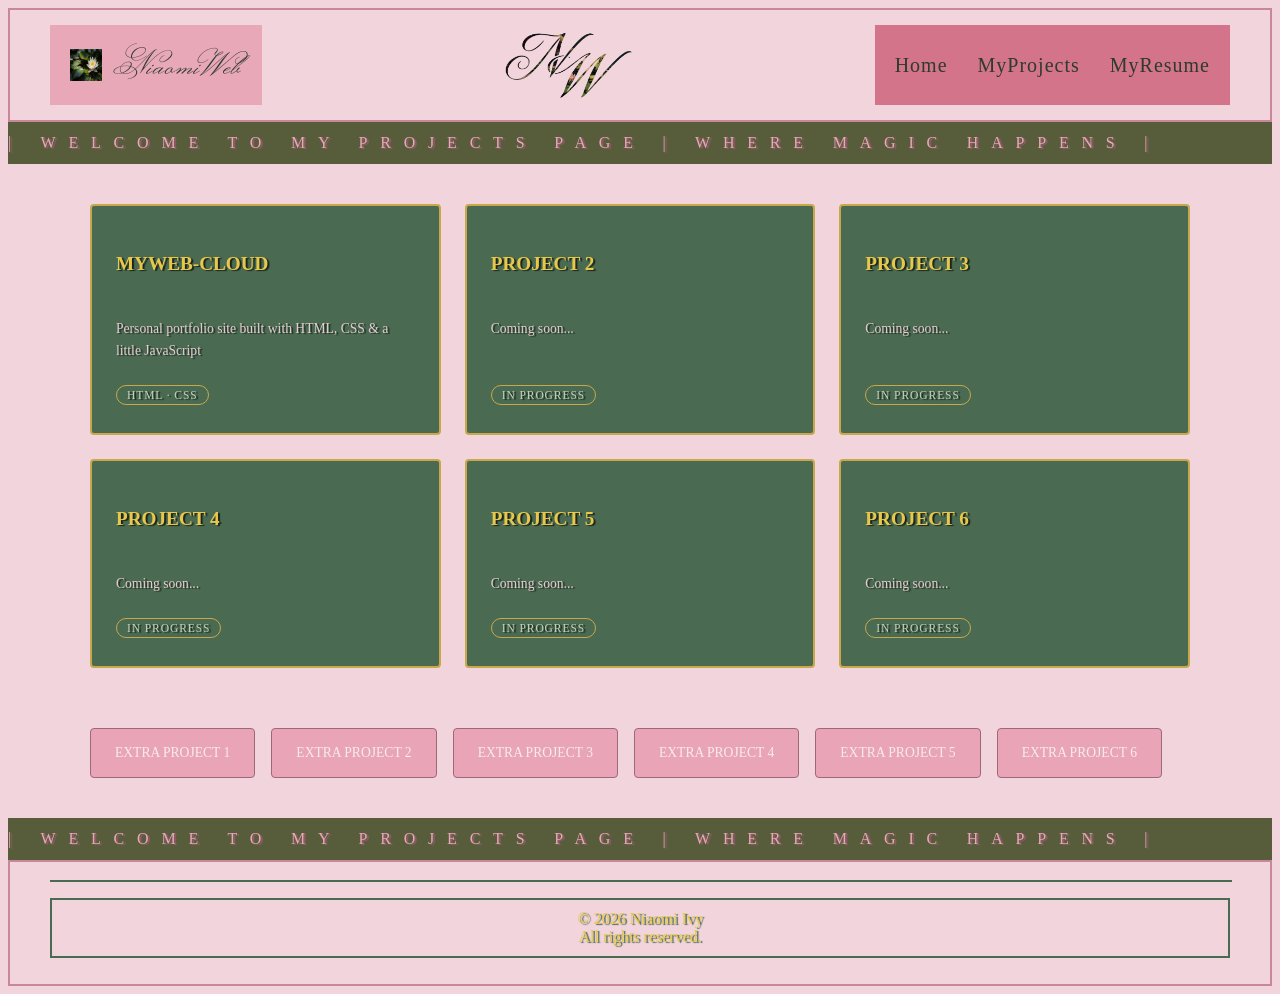
==== projects.html @ 145aae2c "adding my pages" ====
<!DOCTYPE html>
<html> 
<head>
<link rel="stylesheet" href = "style.css"> 
<link rel="x-icon" type="image/png" href="images/favicon-16x16.png">
<link rel="preconnect" href="https://fonts.googleapis.com">
<link rel="preconnect" href="https://fonts.gstatic.com" crossorigin>
<link href="https://fonts.googleapis.com/css2?family=Cormorant+Garamond:ital,wght@0,300..700;1,300..700&family=Fleur+De+Leah&family=Monsieur+La+Doulaise&display=swap" rel="stylesheet">
<link rel="stylesheet" href="style.css">
<link rel="preconnect" href="https://fonts.googleapis.com">
<link rel="preconnect" href="https://fonts.gstatic.com" crossorigin>
<link href="https://fonts.googleapis.com/css2?family=Cormorant+Garamond:ital,wght@0,300..700;1,300..700&family=Fleur+De+Leah&family=Inria+Serif:ital,wght@0,300;0,400;0,700;1,300;1,400;1,700&family=Monsieur+La+Doulaise&display=swap" rel="stylesheet">
<link rel="x-icon" type="image/png" href="images/favicon-16x16.png">
</head>
<canvas id="petalCanvas"></canvas>
<script>
const canvas = document.getElementById('petalCanvas');
const ctx = canvas.getContext('2d');

canvas.width = window.innerWidth;
canvas.height = window.innerHeight;

window.addEventListener('resize', () => {
canvas.width = window.innerWidth;
canvas.height = window.innerHeight;
});

const petals = [];
const PETAL_COUNT = 30;
const COLORS = ['#e8c8cc', '#C9A84C', '#4A6B52', '#f5ede8', '#d4a0a8'];

function createPetal() {
return {
    x: Math.random() * canvas.width,
    y: -20,
    size: Math.random() * 10 + 6,
    color: COLORS[Math.floor(Math.random() * COLORS.length)],
    speedY: Math.random() * 1.5 + 0.5,
    speedX: Math.random() * 1 - 0.5,
    rotation: Math.random() * 360,
    rotationSpeed: Math.random() * 2 - 1,
    opacity: Math.random() * 0.5 + 0.5,
};
}

for (let i = 0; i < PETAL_COUNT; i++) {
const p = createPetal();
p.y = Math.random() * canvas.height; // start scattered
petals.push(p);
}

function drawPetal(p) {
ctx.save();
ctx.translate(p.x, p.y);
  ctx.rotate((p.rotation * Math.PI) / 180);
ctx.globalAlpha = p.opacity;
ctx.fillStyle = p.color;
ctx.beginPath();
  ctx.ellipse(0, 0, p.size, p.size / 2, 0, 0, Math.PI * 2);
ctx.fill();
ctx.restore();
}

function animate() {
ctx.clearRect(0, 0, canvas.width, canvas.height);

petals.forEach((p, i) => {
    p.y += p.speedY;
    p.x += Math.sin(p.y / 50) * 0.8 + p.speedX; // gentle sway
    p.rotation += p.rotationSpeed;

    if (p.y > canvas.height + 20) {
      petals[i] = createPetal(); // reset when off screen
    }

    drawPetal(p);
});

requestAnimationFrame(animate);
}

animate();
</script>
<body> 
    <nav class="main-nav">
<div class="nav-left">
        <img src = "images/favicon-32x32.png" alt = "NW" class="logoleft">
    <span class="nav-logo">NiaomiWeb</span>
</div>
<img src = "images/nw clear.png" alt = "NW" class = "nav-logo-img">

<div class="nav-links">
    <a href="index.html">Home</a>
    <a href="projects.html">MyProjects</a>
    <a href="resume.html">MyResume</a>
</div>
</nav>
    <title> MyTech-projects </title>

<div class="marquee">
<span class="marquee-inner">
    | Welcome to My Projects Page | Where magic happens |
</span>
</div>



<div class="projects-grid">

<a href="#" class="project-card">
    <h3>MyWeb-Cloud</h3>
    <p>Personal portfolio site built with HTML, CSS & a little JavaScript</p>
    <span class="tag">HTML · CSS</span>
</a>

<a href="#" class="project-card">
    <h3>Project 2</h3>
    <p>Coming soon...</p>
    <span class="tag">In Progress</span>
</a>
<a href="#" class="project-card">
    <h3>Project 3</h3>
    <p>Coming soon...</p>
    <span class="tag">In Progress</span>
</a>

<a href="#" class="project-card">
    <h3>Project 4</h3>
    <p>Coming soon...</p>
    <span class="tag">In Progress</span>
</a>

<a href="#" class="project-card">
    <h3>Project 5</h3>
    <p>Coming soon...</p>
    <span class="tag">In Progress</span>
</a>

<a href="#" class="project-card">
    <h3>Project 6</h3>
    <p>Coming soon...</p>
    <span class="tag">In Progress</span>
</a>


</div>


<div class="extras-scroll">
<a href="#" class="project-card-sm">Extra Project 1</a>
<a href="#" class="project-card-sm">Extra Project 2</a>
<a href="#" class="project-card-sm">Extra Project 3</a>
<a href="#" class="project-card-sm">Extra Project 4</a>
<a href="#" class="project-card-sm">Extra Project 5</a>
<a href="#" class="project-card-sm">Extra Project 6</a>
</div>


<div class="marquee">
<span class="marquee-inner">
    | Welcome to My Projects Page | Where magic happens |
</span>
</div>
    <footer>
    <hr id = "footerline">
<p id = "footertext"> &copy; 2026 Niaomi Ivy <br> All rights reserved.</p>
</footer>
</body>
</html>
---- style.css ----
body { 
    background-color: #F2D4DC; 

}
.main-nav { 
            border: 2px double #c9879a;
            justify-content: space-between;
            color : #2C3B2E;
            align-items: center;
            font-size : 15px;
            display: flex;
            padding:  10px 40px;
            height: 90px;
            letter-spacing: 1px;
}


hr { border: 1px solid #4A6B52;
    width: 100%;
    position: relative;
}
.nav-left {
            background-color: #E8A8B8;
            color: #2C3B2E;
            height : 60px ;
            justify-content: space-between;
            align-items: center;
            display: flex;
            padding : 10px 20px;
            font-family: "monsieur la doulaise","arial" ,cursive; 
            font-size : 30px;

}
.logoleft {
margin-right: 12px;
}

.nav-logo-img { 
height: 130px;



width: auto;
opacity: 1.0;
mix-blend-mode: multiply;


}
.nav-links { display: flex;
    background-color: #D4748A;
            padding: 10px 20px;
            color: #2C3B2E;
            font-size : 20px;
            align-items: center;
            justify-content: space-between;
                gap: 30px;
                height : 60px;
}

.nav-links a {
            color: #2C3B2E;
            font-size: 20px;
            letter-spacing: 1px;
            justify-content: space-between;
            text-align: center;
            text-decoration: none;
            gap: 25px;
}
a:hover { 
color:#b8c9b0;
}

a:active { 
    color:#E8C84A
}




#main-image {
width: 100%;
height: 555px;
object-fit: cover;
display: block;
border: #4A6B52 solid 2px;
}

.main-content {
    position: relative;
    width: 100%; 
    height: 600px;
    overflow: hidden;
}

#welcometo {
    position: absolute;
    font-size: 60px;
    top: 225px;
    bottom: 50px;
    left: 180px;
    color: #b8c9b0;
    text-shadow:#4A6B52 1px 1px 1px;
    font-family : "monsieur la doulaise", "arial" ,cursive;
    font-size : 60px;
}

#mygarden {
    position: absolute;
    top: 450px ;
    bottom: 60px;
    right: 100px;
    color: #b8c9b0;
    text-shadow:#4A6B52 1px 1px 1px;
    font-family : "monsieur la doulaise", "arial" ,cursive;
    font-size : 60px;
    
}

#subtitle {  color: #F2D4DC;; font-family:"arial";
    text-shadow: #e99eb3b9 1px 1px 1px;
        font-size : 13px;
        position: absolute;
        right: 60px;
        top: 200px;
        left: 800px;
        bottom: 20px;
        letter-spacing: 0.1;
        }

.intro-strip {
background: #2E4A3A;
color: #F2D4DC ;
text-align: center;
padding: 24px 40px;
font-family: "Inria Serif", serif;
font-size: 14px;
letter-spacing: 0.3em;
text-transform: uppercase;
}

footer {
justify-content: space-between;
align-items: center;
padding: 10px 40px;
border : 2px solid #c9879a;
}

#footertext { border: 2px solid #4A6B52;
            border-bottom: 2px solid #4A6B52;
            text-align: center;
            padding : 10px;
            color: #E8C84A;
            text-shadow: #4A6B52 2px 1px 1px;
}

.aboutcontent {
position : absolute;
bottom: -240px; 
left: 0;
left: 0;
font-family: "moniseur la doulaise", cursive; 
display: flex;
align-items: center;
z-index: 10;
font-size: 80px;
justify-content: center;
flex-direction: column;
height: 100%;
padding: 30px; 
}


.about-section::before {
content: "";
position: absolute;
top: 0%;
left: 0;
width: 100%;
height: 100%;
background-color: rgba(28, 43, 36, 0.605);
z-index: 1;
overflow: hidden;
}

#aboutheader {
    font-family: "moniseur la doulaise", cursive; 
    margin: 0;
    right: 40px;
    top: 45px;
    bottom: -40px;
    left: 60px;
    justify-content: center;
    text-align: center;
    position: relative;
    text-shadow: #2C3B2E 2px 5px 2px;
    color: #b8c9b0;
    white-space: nowrap
}
#about1, #about2, #about3 {
    color: #b8c9b0;
    font-family: "inria serif", serif;
    font-size: 18px;
    position: relative;
    margin-right: 20px;
}
.about-section {
position: relative;
align-items: center;
width: 100%;
height: 500px;
padding: 0;

}

.about-bg-video {
    object-fit: cover;
    position: absolute;
    object-position: bottom center 80%;
    box-shadow: #c9879a;
    top: 0;
    bottom: 0;
    width: 100%;
    height: 100%;
    z-index: 0;
    pointer-events:none;

}



.boxes {

    display: flex;
    gap: 40px;
    padding: 20px 80px;
    justify-content: center;
    box-sizing: border-box;
}
#box1 {  

flex: 1;
width: 2000px;
min-height: 300px;
box-shadow: 2px 7px 3px rgba(180, 80, 110, 0.5);
border-radius: 4px;
padding: 24px;
overflow: hidden;
box-sizing: border-box;
background-image: url(images/box1.jpg);
background-size: cover;
background-position: center;
position : relative;
}

#box2 { 
    flex: 1;
    width: 2000px;
    min-height: 300px;
    box-shadow: 2px 8px 4px rgba(180, 80, 110, 0.5);
    padding: 24px;
    overflow: hidden;
    box-sizing: border-box;
    background-image:url(images/box2.jpg); 
    background-size: cover;
    background-position: center;
    position: relative;
}



#box3 { 
flex: 1;
width: 2000px;
min-height: 300px;
box-shadow: 2px 8px 4px rgba(180, 80, 110, 0.5);
padding: 24px;
overflow: hidden;
box-sizing: border-box;
background-image:url(images/box3.jpg) ;
background-size: cover;
background-position: center;
position: relative;
}

#box1::before, #box2::before, #box3::before {
content: "";
position: absolute;
top: 0;
left: 0;
width: 100%;
height: 100%;
background-color: rgba(28, 43, 36, 0.605);
z-index: 0;
}

.contact-section {
margin: 50px;
display: flex;
flex-direction: row;
align-items: flex-start;
position: relative;
}

#box4 {
height: 400px;
width: 330px;
background-color: #2C3B2E;
box-shadow: #1c251e 3px 3px 2px;
z-index: 2;
position: relative;
left: -185px;
padding: 5px 30px;
top: 200px;
display: flex;
flex-direction: column;
justify-content: center;
gap: 40px;
}


#box5 {
height: 480px;
width: 600px;
background-color: #c9879a;
box-shadow: #9e6877 3px 3px 4px;
z-index: 1;
position: relative;
margin-top: 60px;
top: -200px;
left: 500px;
}

.contact-icon {
display: flex;
flex-direction: row;
align-items: center;
gap: 12px;
text-decoration: none;
padding: -7px ;
width: 100%;
}

.icon-circle {
width: 12px;
height: 12px;
font-family: ina,;
border-radius: 50%;
background-color: #E8C84A;
box-shadow: #bd687b 3px 2px 1px;
flex-shrink: 0;
}

.social-icon, .social-icon-indeed {
height: 40px;
width: 40px;
display: block;
filter: invert(78%) sepia(55%) saturate(400%) hue-rotate(5deg) brightness(95%);
}

.icon-label {
font-size: 14px;
letter-spacing: 0.13em;
text-transform: uppercase;
color: #bd687b;
}
.decorative-circles {
display: flex;
justify-content: center;
align-items: center;
gap: 30px;
padding: 40px;
}


.circle {
width: 40x;
height: 40px;
border-radius: 50%;
}

.circle.green {
background-color: #4A6B52; 
}

.circle.yellow {
background-color: #E8C84A; 
}



.icon-label a:hover {

    color: #b8c9b0;
}
#contactheader {
    font-size: 60px;
color: #E8C84A;
text-shadow: #bd687b 2px 1px 1px;
font-family: "monsieur la doulaise", "arial" ,cursive;
position: relative;
top: 80px;
right: -210px;
z-index: 5;
}
.form-title {
font-family: "inria", serif;
font-size: 36px;
text-shadow: #b8c9b0 1px 1px 1px;
color: #2E4A3A;
margin-bottom: 0px;
position: relative;
right: -20px;
top: 30px;
text-align: center;
}

form {
display: flex;
flex-direction: column;
gap: 6px;
padding: 40px;
}

.form-input {
position: relative;
left: 120px;
width: 70%;
padding: 12px 16px;
border: 1px solid #2E4A3A;
border-radius: 2px;
background: transparent;
font-family: "Inria Serif", serif;
font-size: 13px;
color: #2E4A3A;
outline: none;
}

.form-input::placeholder {
color: #2E4A3A;
opacity: 0.6;
letter-spacing: 0.1em;
}

.form-textarea {
height: 100px;
resize: none;
}

.form-btn {
background: #2E4A3A;
color: #E8C84A;
font-family: "Inria Serif", serif;
font-size: 12px;
letter-spacing: 0.2em;
text-transform: uppercase;
padding: 12px 32px;
border: none;
border-radius: 2px;
cursor: pointer;
align-self: flex-end;
transition: all 0.3s ease;
}

.form-btn:hover {
background: #E8C84A;
color: #2E4A3A;
}

.pagetitle {
    font-size: 40px;
    font-family: "Monsieur la doulaise", cursive;
    color: #E8A8B8;
    text-shadow: #1c251e 3px 2px 1px;
    position: relative;
    text-align: center;
    justify-content: center;
    z-index: 5;
    left: 20%;
    bottom: -250px;

}
.BOX1 {
    background-color: #2C3B2E;
    box-shadow: #1c251e 4px 2px 2px ;
    flex: 1;
    width : 40%;
    position: relative;
    flex-direction: column;
    padding: 20px; 
    top: 20px;
    z-index: 2;
    left: 20px
}
.BOX2 {
    flex: 1;
    background-color:#ffdce5;
    box-shadow: #9e6877 4px 2px 2px;
    position: relative;
    padding: 20px;
    width: 90%;
    top: -550px;
    margin-left: 50px;
}


.aboutme {
color: #1c251e;
margin-left: 650px;
text-shadow: #b8c9b0 2px 1px 1px;
}



.Work-experience {
color: #1c251e;
margin-left: 650px;
text-shadow: #b8c9b0 2px 1px 1px;
}

.certifications {
color: #1c251e;
margin-left: 650px;
text-shadow: #b8c9b0 2px 1px 1px;
}

.label {
    font-family: "Inria", serif;
    color: #b8c9b0;
    text-shadow:#1c251e 2px 2px 1px;
}

.contact-item{

    color: #c2d2ba;
    text-shadow: #1c251e 2px 2px 1px;
}

.contact-item a {

    color:#E8C84A;
    text-decoration: none;
}


.contact-item a:hover {

color: #e994ac;


}
.HeaderResume {

    color: #c2d2ba;
    text-shadow: #1c251e 2px 2px 1px;
}

#Header-Resume {
position: relative;
top: 20px;
    color: #b8c9b0;
    text-shadow: #1c251e 2px 2px 1px;
}

.fieldofstudy {
color: #74a27f;
position: relative;
top: -18px;

}

.grad-date {
color: #43614b;
position: relative;
top: -30px;
}

#educationheader {
    position: relative;
    top: 20px;
}
#resumename {

color: #E8C84A;
font-family: "Inria", Serif;
font-size: 70px;
text-shadow: #575d3b 2px 2px 2px;
position: relative;
top: 10px;
}

#resumerole {

    color: #eaa4b8;
    letter-spacing: 0.3em;
    text-transform: uppercase;
    position: relative;
    top:-20px;
}
.marquee {
background-color: #575d3b;
color: #E8A8B8;
text-shadow: #965a6c 2px 1px 1px;
padding: 12px 0;
overflow: hidden;
white-space: nowrap;
letter-spacing: 0.8em;
text-transform: uppercase;
font-family: 'Inria', serif;
font-size: 1rem;
}

.marquee-inner {
display: inline-block;
animation: scroll 20s linear infinite;
}

@keyframes scroll {
from { transform: translateX(100vw); }
to { transform: translateX(-100%); }
}
.projects-grid {
display: grid;
grid-template-columns: repeat(3, 1fr);
gap: 24px;
padding: 40px;
max-width: 1100px;
margin: 0 auto;
}

.project-card {
background-color: #4A6B52;
border: 2px solid #C9A84C;
text-shadow: #1c251e 2px 1px 1px;
border-radius: 4px;
padding: 28px 24px;
text-decoration: none;
color: #ffdce5;
display: flex;
flex-direction: column;
gap: 10px;
transition: transform 0.2s, box-shadow 0.2s;
}

.project-card:hover {
transform: translateY(-6px);
box-shadow: 0 8px 24px rgba(0,0,0,0.2);
}

.project-card h3 {
font-family: 'Inria', serif;
text-transform: uppercase;
color: #E8C84A;
font-size: 1.2rem;
}

.project-card p {
font-size: 0.85rem;
opacity: 0.85;
line-height: 1.6;
}

.tag {
font-size: 0.72rem;
letter-spacing: 0.08em;
text-transform: uppercase;
color: #c2d2ba;
border: 1px solid #C9A84C;
padding: 3px 10px;
border-radius: 20px;
width: fit-content;
margin-top: auto;
}
.extras-scroll {
display: flex;
gap: 16px;
overflow-x: auto;
padding: 20px 40px 40px;
max-width: 1100px;
margin: 0 auto;
}

.extras-scroll::-webkit-scrollbar { height: 6px; }
.extras-scroll::-webkit-scrollbar-thumb { background: #C9A84C; border-radius: 2px; }

.project-card-sm {
background-color: #eaa4b8;
border: 1px solid #9e6877;
color: #f5ede8;
text-transform: uppercase;
text-decoration: none;
padding: 16px 24px;
border-radius: 4px;
white-space: nowrap;
font-size: 0.85rem;
transition: transform 0.2s;
flex-shrink: 0;
}

.project-card-sm:hover { transform: translateY(-4px); }


#petalCanvas {
position: fixed;
top: 0;
left: 0;
width: 100%;
height: 100%;
  pointer-events: none; /* so it doesn't block clicks */
z-index: 999;
}
---- style.css ----
body { 
    background-color: #F2D4DC; 

}
.main-nav { 
            border: 2px double #c9879a;
            justify-content: space-between;
            color : #2C3B2E;
            align-items: center;
            font-size : 15px;
            display: flex;
            padding:  10px 40px;
            height: 90px;
            letter-spacing: 1px;
}


hr { border: 1px solid #4A6B52;
    width: 100%;
    position: relative;
}
.nav-left {
            background-color: #E8A8B8;
            color: #2C3B2E;
            height : 60px ;
            justify-content: space-between;
            align-items: center;
            display: flex;
            padding : 10px 20px;
            font-family: "monsieur la doulaise","arial" ,cursive; 
            font-size : 30px;

}
.logoleft {
margin-right: 12px;
}

.nav-logo-img { 
height: 130px;



width: auto;
opacity: 1.0;
mix-blend-mode: multiply;


}
.nav-links { display: flex;
    background-color: #D4748A;
            padding: 10px 20px;
            color: #2C3B2E;
            font-size : 20px;
            align-items: center;
            justify-content: space-between;
                gap: 30px;
                height : 60px;
}

.nav-links a {
            color: #2C3B2E;
            font-size: 20px;
            letter-spacing: 1px;
            justify-content: space-between;
            text-align: center;
            text-decoration: none;
            gap: 25px;
}
a:hover { 
color:#b8c9b0;
}

a:active { 
    color:#E8C84A
}




#main-image {
width: 100%;
height: 555px;
object-fit: cover;
display: block;
border: #4A6B52 solid 2px;
}

.main-content {
    position: relative;
    width: 100%; 
    height: 600px;
    overflow: hidden;
}

#welcometo {
    position: absolute;
    font-size: 60px;
    top: 225px;
    bottom: 50px;
    left: 180px;
    color: #b8c9b0;
    text-shadow:#4A6B52 1px 1px 1px;
    font-family : "monsieur la doulaise", "arial" ,cursive;
    font-size : 60px;
}

#mygarden {
    position: absolute;
    top: 450px ;
    bottom: 60px;
    right: 100px;
    color: #b8c9b0;
    text-shadow:#4A6B52 1px 1px 1px;
    font-family : "monsieur la doulaise", "arial" ,cursive;
    font-size : 60px;
    
}

#subtitle {  color: #F2D4DC;; font-family:"arial";
    text-shadow: #e99eb3b9 1px 1px 1px;
        font-size : 13px;
        position: absolute;
        right: 60px;
        top: 200px;
        left: 800px;
        bottom: 20px;
        letter-spacing: 0.1;
        }

.intro-strip {
background: #2E4A3A;
color: #F2D4DC ;
text-align: center;
padding: 24px 40px;
font-family: "Inria Serif", serif;
font-size: 14px;
letter-spacing: 0.3em;
text-transform: uppercase;
}

footer {
justify-content: space-between;
align-items: center;
padding: 10px 40px;
border : 2px solid #c9879a;
}

#footertext { border: 2px solid #4A6B52;
            border-bottom: 2px solid #4A6B52;
            text-align: center;
            padding : 10px;
            color: #E8C84A;
            text-shadow: #4A6B52 2px 1px 1px;
}

.aboutcontent {
position : absolute;
bottom: -240px; 
left: 0;
left: 0;
font-family: "moniseur la doulaise", cursive; 
display: flex;
align-items: center;
z-index: 10;
font-size: 80px;
justify-content: center;
flex-direction: column;
height: 100%;
padding: 30px; 
}


.about-section::before {
content: "";
position: absolute;
top: 0%;
left: 0;
width: 100%;
height: 100%;
background-color: rgba(28, 43, 36, 0.605);
z-index: 1;
overflow: hidden;
}

#aboutheader {
    font-family: "moniseur la doulaise", cursive; 
    margin: 0;
    right: 40px;
    top: 45px;
    bottom: -40px;
    left: 60px;
    justify-content: center;
    text-align: center;
    position: relative;
    text-shadow: #2C3B2E 2px 5px 2px;
    color: #b8c9b0;
    white-space: nowrap
}
#about1, #about2, #about3 {
    color: #b8c9b0;
    font-family: "inria serif", serif;
    font-size: 18px;
    position: relative;
    margin-right: 20px;
}
.about-section {
position: relative;
align-items: center;
width: 100%;
height: 500px;
padding: 0;

}

.about-bg-video {
    object-fit: cover;
    position: absolute;
    object-position: bottom center 80%;
    box-shadow: #c9879a;
    top: 0;
    bottom: 0;
    width: 100%;
    height: 100%;
    z-index: 0;
    pointer-events:none;

}



.boxes {

    display: flex;
    gap: 40px;
    padding: 20px 80px;
    justify-content: center;
    box-sizing: border-box;
}
#box1 {  

flex: 1;
width: 2000px;
min-height: 300px;
box-shadow: 2px 7px 3px rgba(180, 80, 110, 0.5);
border-radius: 4px;
padding: 24px;
overflow: hidden;
box-sizing: border-box;
background-image: url(images/box1.jpg);
background-size: cover;
background-position: center;
position : relative;
}

#box2 { 
    flex: 1;
    width: 2000px;
    min-height: 300px;
    box-shadow: 2px 8px 4px rgba(180, 80, 110, 0.5);
    padding: 24px;
    overflow: hidden;
    box-sizing: border-box;
    background-image:url(images/box2.jpg); 
    background-size: cover;
    background-position: center;
    position: relative;
}



#box3 { 
flex: 1;
width: 2000px;
min-height: 300px;
box-shadow: 2px 8px 4px rgba(180, 80, 110, 0.5);
padding: 24px;
overflow: hidden;
box-sizing: border-box;
background-image:url(images/box3.jpg) ;
background-size: cover;
background-position: center;
position: relative;
}

#box1::before, #box2::before, #box3::before {
content: "";
position: absolute;
top: 0;
left: 0;
width: 100%;
height: 100%;
background-color: rgba(28, 43, 36, 0.605);
z-index: 0;
}

.contact-section {
margin: 50px;
display: flex;
flex-direction: row;
align-items: flex-start;
position: relative;
}

#box4 {
height: 400px;
width: 330px;
background-color: #2C3B2E;
box-shadow: #1c251e 3px 3px 2px;
z-index: 2;
position: relative;
left: -185px;
padding: 5px 30px;
top: 200px;
display: flex;
flex-direction: column;
justify-content: center;
gap: 40px;
}


#box5 {
height: 480px;
width: 600px;
background-color: #c9879a;
box-shadow: #9e6877 3px 3px 4px;
z-index: 1;
position: relative;
margin-top: 60px;
top: -200px;
left: 500px;
}

.contact-icon {
display: flex;
flex-direction: row;
align-items: center;
gap: 12px;
text-decoration: none;
padding: -7px ;
width: 100%;
}

.icon-circle {
width: 12px;
height: 12px;
font-family: ina,;
border-radius: 50%;
background-color: #E8C84A;
box-shadow: #bd687b 3px 2px 1px;
flex-shrink: 0;
}

.social-icon, .social-icon-indeed {
height: 40px;
width: 40px;
display: block;
filter: invert(78%) sepia(55%) saturate(400%) hue-rotate(5deg) brightness(95%);
}

.icon-label {
font-size: 14px;
letter-spacing: 0.13em;
text-transform: uppercase;
color: #bd687b;
}
.decorative-circles {
display: flex;
justify-content: center;
align-items: center;
gap: 30px;
padding: 40px;
}


.circle {
width: 40x;
height: 40px;
border-radius: 50%;
}

.circle.green {
background-color: #4A6B52; 
}

.circle.yellow {
background-color: #E8C84A; 
}



.icon-label a:hover {

    color: #b8c9b0;
}
#contactheader {
    font-size: 60px;
color: #E8C84A;
text-shadow: #bd687b 2px 1px 1px;
font-family: "monsieur la doulaise", "arial" ,cursive;
position: relative;
top: 80px;
right: -210px;
z-index: 5;
}
.form-title {
font-family: "inria", serif;
font-size: 36px;
text-shadow: #b8c9b0 1px 1px 1px;
color: #2E4A3A;
margin-bottom: 0px;
position: relative;
right: -20px;
top: 30px;
text-align: center;
}

form {
display: flex;
flex-direction: column;
gap: 6px;
padding: 40px;
}

.form-input {
position: relative;
left: 120px;
width: 70%;
padding: 12px 16px;
border: 1px solid #2E4A3A;
border-radius: 2px;
background: transparent;
font-family: "Inria Serif", serif;
font-size: 13px;
color: #2E4A3A;
outline: none;
}

.form-input::placeholder {
color: #2E4A3A;
opacity: 0.6;
letter-spacing: 0.1em;
}

.form-textarea {
height: 100px;
resize: none;
}

.form-btn {
background: #2E4A3A;
color: #E8C84A;
font-family: "Inria Serif", serif;
font-size: 12px;
letter-spacing: 0.2em;
text-transform: uppercase;
padding: 12px 32px;
border: none;
border-radius: 2px;
cursor: pointer;
align-self: flex-end;
transition: all 0.3s ease;
}

.form-btn:hover {
background: #E8C84A;
color: #2E4A3A;
}

.pagetitle {
    font-size: 40px;
    font-family: "Monsieur la doulaise", cursive;
    color: #E8A8B8;
    text-shadow: #1c251e 3px 2px 1px;
    position: relative;
    text-align: center;
    justify-content: center;
    z-index: 5;
    left: 20%;
    bottom: -250px;

}
.BOX1 {
    background-color: #2C3B2E;
    box-shadow: #1c251e 4px 2px 2px ;
    flex: 1;
    width : 40%;
    position: relative;
    flex-direction: column;
    padding: 20px; 
    top: 20px;
    z-index: 2;
    left: 20px
}
.BOX2 {
    flex: 1;
    background-color:#ffdce5;
    box-shadow: #9e6877 4px 2px 2px;
    position: relative;
    padding: 20px;
    width: 90%;
    top: -550px;
    margin-left: 50px;
}


.aboutme {
color: #1c251e;
margin-left: 650px;
text-shadow: #b8c9b0 2px 1px 1px;
}



.Work-experience {
color: #1c251e;
margin-left: 650px;
text-shadow: #b8c9b0 2px 1px 1px;
}

.certifications {
color: #1c251e;
margin-left: 650px;
text-shadow: #b8c9b0 2px 1px 1px;
}

.label {
    font-family: "Inria", serif;
    color: #b8c9b0;
    text-shadow:#1c251e 2px 2px 1px;
}

.contact-item{

    color: #c2d2ba;
    text-shadow: #1c251e 2px 2px 1px;
}

.contact-item a {

    color:#E8C84A;
    text-decoration: none;
}


.contact-item a:hover {

color: #e994ac;


}
.HeaderResume {

    color: #c2d2ba;
    text-shadow: #1c251e 2px 2px 1px;
}

#Header-Resume {
position: relative;
top: 20px;
    color: #b8c9b0;
    text-shadow: #1c251e 2px 2px 1px;
}

.fieldofstudy {
color: #74a27f;
position: relative;
top: -18px;

}

.grad-date {
color: #43614b;
position: relative;
top: -30px;
}

#educationheader {
    position: relative;
    top: 20px;
}
#resumename {

color: #E8C84A;
font-family: "Inria", Serif;
font-size: 70px;
text-shadow: #575d3b 2px 2px 2px;
position: relative;
top: 10px;
}

#resumerole {

    color: #eaa4b8;
    letter-spacing: 0.3em;
    text-transform: uppercase;
    position: relative;
    top:-20px;
}
.marquee {
background-color: #575d3b;
color: #E8A8B8;
text-shadow: #965a6c 2px 1px 1px;
padding: 12px 0;
overflow: hidden;
white-space: nowrap;
letter-spacing: 0.8em;
text-transform: uppercase;
font-family: 'Inria', serif;
font-size: 1rem;
}

.marquee-inner {
display: inline-block;
animation: scroll 20s linear infinite;
}

@keyframes scroll {
from { transform: translateX(100vw); }
to { transform: translateX(-100%); }
}
.projects-grid {
display: grid;
grid-template-columns: repeat(3, 1fr);
gap: 24px;
padding: 40px;
max-width: 1100px;
margin: 0 auto;
}

.project-card {
background-color: #4A6B52;
border: 2px solid #C9A84C;
text-shadow: #1c251e 2px 1px 1px;
border-radius: 4px;
padding: 28px 24px;
text-decoration: none;
color: #ffdce5;
display: flex;
flex-direction: column;
gap: 10px;
transition: transform 0.2s, box-shadow 0.2s;
}

.project-card:hover {
transform: translateY(-6px);
box-shadow: 0 8px 24px rgba(0,0,0,0.2);
}

.project-card h3 {
font-family: 'Inria', serif;
text-transform: uppercase;
color: #E8C84A;
font-size: 1.2rem;
}

.project-card p {
font-size: 0.85rem;
opacity: 0.85;
line-height: 1.6;
}

.tag {
font-size: 0.72rem;
letter-spacing: 0.08em;
text-transform: uppercase;
color: #c2d2ba;
border: 1px solid #C9A84C;
padding: 3px 10px;
border-radius: 20px;
width: fit-content;
margin-top: auto;
}
.extras-scroll {
display: flex;
gap: 16px;
overflow-x: auto;
padding: 20px 40px 40px;
max-width: 1100px;
margin: 0 auto;
}

.extras-scroll::-webkit-scrollbar { height: 6px; }
.extras-scroll::-webkit-scrollbar-thumb { background: #C9A84C; border-radius: 2px; }

.project-card-sm {
background-color: #eaa4b8;
border: 1px solid #9e6877;
color: #f5ede8;
text-transform: uppercase;
text-decoration: none;
padding: 16px 24px;
border-radius: 4px;
white-space: nowrap;
font-size: 0.85rem;
transition: transform 0.2s;
flex-shrink: 0;
}

.project-card-sm:hover { transform: translateY(-4px); }


#petalCanvas {
position: fixed;
top: 0;
left: 0;
width: 100%;
height: 100%;
  pointer-events: none; /* so it doesn't block clicks */
z-index: 999;
}
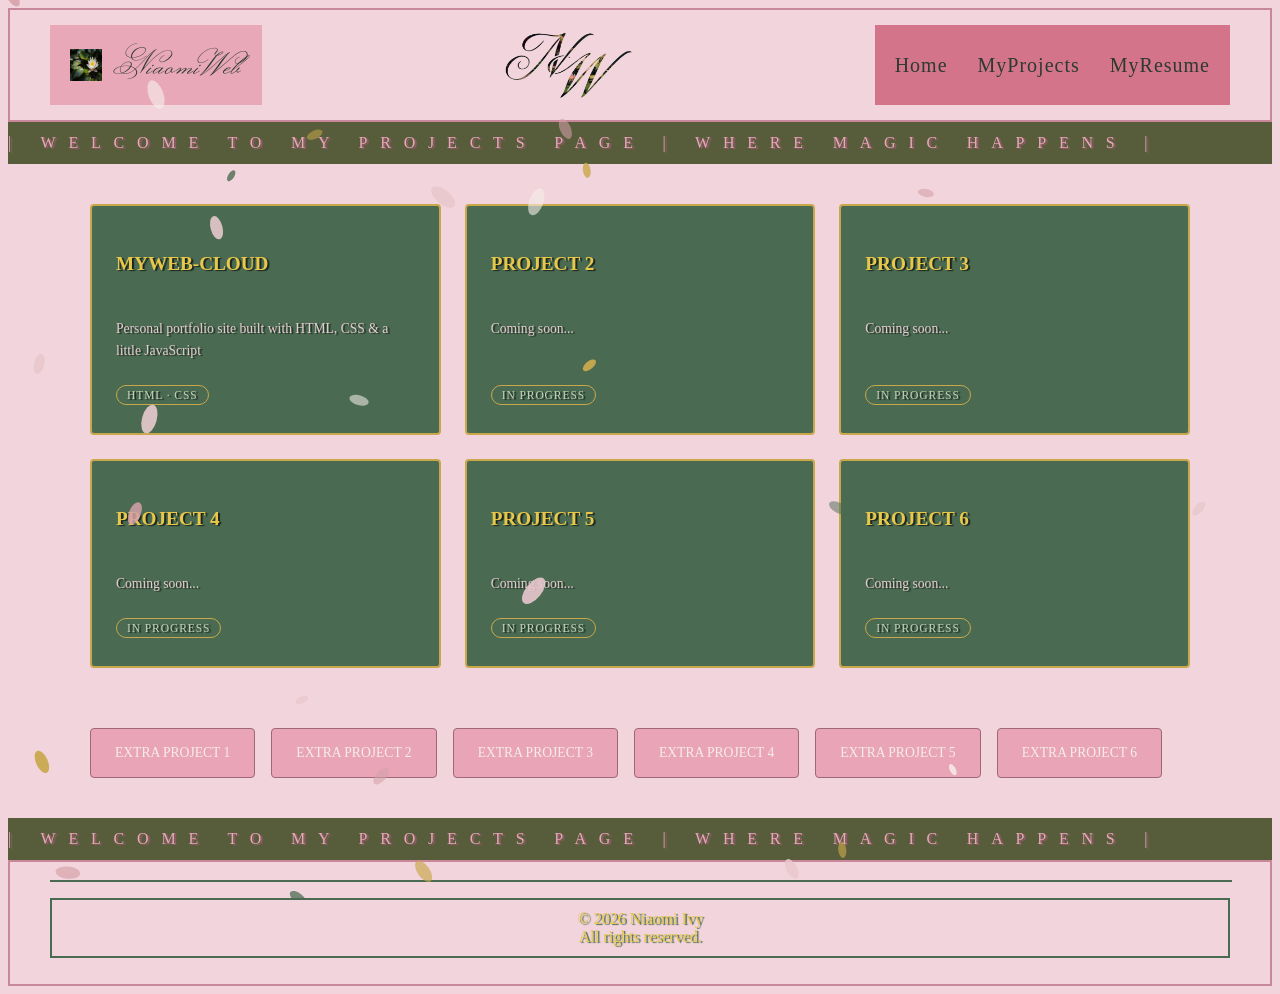
==== commit c5416206: "Fix emoji encoding issue" ====
--- a/projects.html
+++ b/projects.html
@@ -1,6 +1,8 @@
 <!DOCTYPE html>
+
 <html> 
 <head>
+<meta charset="UTF-8">
 <link rel="stylesheet" href = "style.css"> 
 <link rel="x-icon" type="image/png" href="images/favicon-16x16.png">
 <link rel="preconnect" href="https://fonts.googleapis.com">
--- a/style.css
+++ b/style.css
@@ -280,6 +280,7 @@
 background-size: cover;
 background-position: center;
 position: relative;
+
 }
 
 #box1::before, #box2::before, #box3::before {
@@ -308,26 +309,26 @@
 box-shadow: #1c251e 3px 3px 2px;
 z-index: 2;
 position: relative;
-left: -185px;
+left: -340px;
 padding: 5px 30px;
 top: 200px;
 display: flex;
 flex-direction: column;
 justify-content: center;
-gap: 40px;
+gap: 30px;
 }
 
 
 #box5 {
 height: 480px;
-width: 600px;
+width: 500px;
 background-color: #c9879a;
 box-shadow: #9e6877 3px 3px 4px;
 z-index: 1;
 position: relative;
 margin-top: 60px;
 top: -200px;
-left: 500px;
+left: 400px;
 }
 
 .contact-icon {
@@ -357,50 +358,35 @@
 filter: invert(78%) sepia(55%) saturate(400%) hue-rotate(5deg) brightness(95%);
 }
 
+.socialH-icon { 
+height: 40px;
+width: 40px;
+display: block;
+flex-shrink: 0;
+
+}
+
 .icon-label {
 font-size: 14px;
 letter-spacing: 0.13em;
 text-transform: uppercase;
 color: #bd687b;
 }
-.decorative-circles {
-display: flex;
-justify-content: center;
-align-items: center;
-gap: 30px;
-padding: 40px;
-}
-
-
-.circle {
-width: 40x;
-height: 40px;
-border-radius: 50%;
-}
-
-.circle.green {
-background-color: #4A6B52; 
-}
-
-.circle.yellow {
-background-color: #E8C84A; 
-}
-
-
 
 .icon-label a:hover {
 
     color: #b8c9b0;
 }
 #contactheader {
-    font-size: 60px;
+font-size: 60px;
 color: #E8C84A;
 text-shadow: #bd687b 2px 1px 1px;
 font-family: "monsieur la doulaise", "arial" ,cursive;
 position: relative;
 top: 80px;
-right: -210px;
+right: -50px;
 z-index: 5;
+white-space: nowrap; 
 }
 .form-title {
 font-family: "inria", serif;
@@ -475,8 +461,8 @@
     text-align: center;
     justify-content: center;
     z-index: 5;
-    left: 20%;
-    bottom: -250px;
+    left: 30%;
+    bottom: -300px;
 
 }
 .BOX1 {
@@ -487,9 +473,9 @@
     position: relative;
     flex-direction: column;
     padding: 20px; 
-    top: 20px;
+    top: 30px;
     z-index: 2;
-    left: 20px
+    left: 19px
 }
 .BOX2 {
     flex: 1;
@@ -505,7 +491,7 @@
 
 .aboutme {
 color: #1c251e;
-margin-left: 650px;
+margin-left: 655px;
 text-shadow: #b8c9b0 2px 1px 1px;
 }
 
@@ -513,13 +499,13 @@
 
 .Work-experience {
 color: #1c251e;
-margin-left: 650px;
+margin-left: 655px;
 text-shadow: #b8c9b0 2px 1px 1px;
 }
 
 .certifications {
 color: #1c251e;
-margin-left: 650px;
+margin-left: 655px;
 text-shadow: #b8c9b0 2px 1px 1px;
 }
 
--- a/style.css
+++ b/style.css
@@ -280,6 +280,7 @@
 background-size: cover;
 background-position: center;
 position: relative;
+
 }
 
 #box1::before, #box2::before, #box3::before {
@@ -308,26 +309,26 @@
 box-shadow: #1c251e 3px 3px 2px;
 z-index: 2;
 position: relative;
-left: -185px;
+left: -340px;
 padding: 5px 30px;
 top: 200px;
 display: flex;
 flex-direction: column;
 justify-content: center;
-gap: 40px;
+gap: 30px;
 }
 
 
 #box5 {
 height: 480px;
-width: 600px;
+width: 500px;
 background-color: #c9879a;
 box-shadow: #9e6877 3px 3px 4px;
 z-index: 1;
 position: relative;
 margin-top: 60px;
 top: -200px;
-left: 500px;
+left: 400px;
 }
 
 .contact-icon {
@@ -357,50 +358,35 @@
 filter: invert(78%) sepia(55%) saturate(400%) hue-rotate(5deg) brightness(95%);
 }
 
+.socialH-icon { 
+height: 40px;
+width: 40px;
+display: block;
+flex-shrink: 0;
+
+}
+
 .icon-label {
 font-size: 14px;
 letter-spacing: 0.13em;
 text-transform: uppercase;
 color: #bd687b;
 }
-.decorative-circles {
-display: flex;
-justify-content: center;
-align-items: center;
-gap: 30px;
-padding: 40px;
-}
-
-
-.circle {
-width: 40x;
-height: 40px;
-border-radius: 50%;
-}
-
-.circle.green {
-background-color: #4A6B52; 
-}
-
-.circle.yellow {
-background-color: #E8C84A; 
-}
-
-
 
 .icon-label a:hover {
 
     color: #b8c9b0;
 }
 #contactheader {
-    font-size: 60px;
+font-size: 60px;
 color: #E8C84A;
 text-shadow: #bd687b 2px 1px 1px;
 font-family: "monsieur la doulaise", "arial" ,cursive;
 position: relative;
 top: 80px;
-right: -210px;
+right: -50px;
 z-index: 5;
+white-space: nowrap; 
 }
 .form-title {
 font-family: "inria", serif;
@@ -475,8 +461,8 @@
     text-align: center;
     justify-content: center;
     z-index: 5;
-    left: 20%;
-    bottom: -250px;
+    left: 30%;
+    bottom: -300px;
 
 }
 .BOX1 {
@@ -487,9 +473,9 @@
     position: relative;
     flex-direction: column;
     padding: 20px; 
-    top: 20px;
+    top: 30px;
     z-index: 2;
-    left: 20px
+    left: 19px
 }
 .BOX2 {
     flex: 1;
@@ -505,7 +491,7 @@
 
 .aboutme {
 color: #1c251e;
-margin-left: 650px;
+margin-left: 655px;
 text-shadow: #b8c9b0 2px 1px 1px;
 }
 
@@ -513,13 +499,13 @@
 
 .Work-experience {
 color: #1c251e;
-margin-left: 650px;
+margin-left: 655px;
 text-shadow: #b8c9b0 2px 1px 1px;
 }
 
 .certifications {
 color: #1c251e;
-margin-left: 650px;
+margin-left: 655px;
 text-shadow: #b8c9b0 2px 1px 1px;
 }
 
